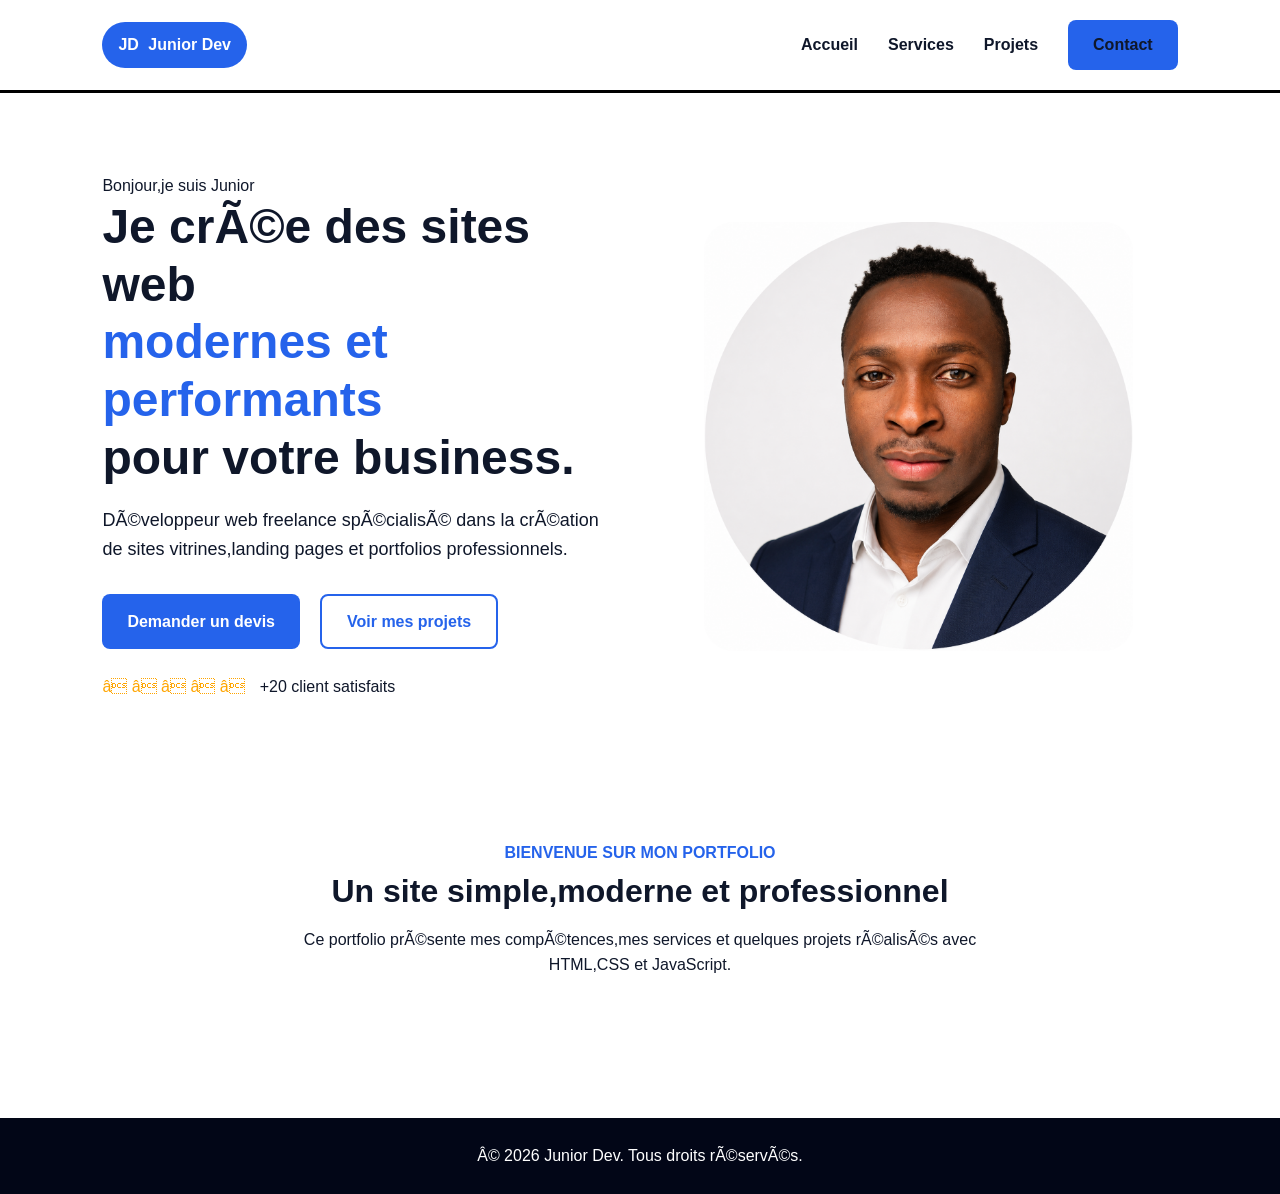
==== index.html @ 205b21ca "Add files via upload" ====
<!doctyppe html>
<html lang="fr">
    <head>
        <meta charset="UFT-8">
        <meta name="viewport" content="width=device-width, initial-scale=1.0">
        <title>Junior Dev & Portofolio</title>
        <link rel="stylesheet" href="style.css">
        
    </head>


    <body>

        <header>
  <nav class="navbar">
    <div class="logo">JD <span>Junior Dev</span></div>

    <div class="menu">
      <a href="index.html">Accueil</a>
      <a href="services.html">Services</a>
      <a href="projects.html">Projets</a>
      <a href="contact.html" class="btn-menu">Contact</a>
    </div>
  </nav>
</header>
        <main>
            <section class="hero">
                <div class="hero-text">
                    <p>Bonjour,je suis Junior</p>
                    <h1>
                        Je crée des sites web<br>
                        <span>modernes et performants</span> <br>
                        pour votre business.
                    </h1>

                    <p class="description">
                        Développeur web freelance spécialisé dans la création de sites vitrines,landing pages et portfolios professionnels.
                    </p>

                <div class="buttons">
                    <a href="contact.html" class="btn-primary">Demander un devis</a>
                    <a href="projects.html" class="btn-secondary">Voir mes projets</a>
                </div>

                <div class="clients">
                    <p>⭐ ⭐ ⭐ ⭐ ⭐</p>
                    <span>+20 client satisfaits</span>
                </div>
                </div>

                <div class="hero-image">
                    <img src="images/photo professionnelle.png" alt="Photo professionnelle">
                </div>
            </section>

            <section class="preview section">
                <p class="section-small">BIENVENUE SUR MON PORTFOLIO</p>
                <h2>Un site simple,moderne et professionnel</h2>
                <p>
                    Ce portfolio présente mes compétences,mes services et quelques projets 
                    réalisés avec HTML,CSS et JavaScript.
                </p>
            </section>
        </main>

        <footer>
            <p>© 2026 Junior Dev. Tous droits réservés.</p>
        </footer>

        <script src="script.js"></script>



    </body>






</html>
---- style.css ----
html,
body {
  width: 100%;
  overflow-x: hidden;
}


*{
    margin:0;
    padding:0;
    box-sizing:border-box;
}

body{
    font-family:Arial, Helvetica, sans-serif;
    background:#ffffff;
    color:#0f172a;
    line-height: 1.6;
}

a {
    text-decoration:none;
}

    /*HEADER*/
header{
    background:white;
    padding: 20px 8%;
    border-bottom:3px solid black;
}

.navbar{
    display: flex;
    justify-content:space-between;
    align-items:center
}

.logo{
    background:#2563eb;
    color:white;
    padding:10px 16px;
    border-radius:30px;
    font-weight: bold;
}

.logo span{
    color:white;
    margin-left:5px;
}

.menu {
    display:flex;
    gap:30px;
    list-style:none;
    align-items: center;
}

.menu li {
    list-style: none;
}

.menu a {
    color:#0f172a;
    font-weight: bold;
    text-decoration:none;
}

.btn-menu{
    background:#2563eb;
    color:white !important;
    padding: 12px 25px;
    border-radius: 8px;
}

/*HERO*/
.hero {
    display:flex;
    align-items:center;
    justify-content: space-between;
    padding:80px 8%;
    gap:40px;
}

.hero-text{
    flex: 1;
}

.small-title{
    color:#2563eb;
    font-weight: bold;
    margin-bottom: 15px;
}

.hero h1{
    font-size : 48px;
    line-height: 1.2;
    margin-bottom: 20px;
}

.hero h1 span{
    color:#2563eb;
}

.description {
    font-size: 18px;
    max-width: 550px;
    margin-bottom:30px;
}

.buttons {
    display: flex;
    gap: 20px;
    margin-bottom : 25px;
}

.btn-primary {
    background: #2563eb;
    color: white;
    padding:15px 25px;
    border-radius:8px;
    font-weight: bold;
}

.btn-secondary {
    border:2px solid #2563eb;
    color:#2563eb;
    padding: 13px 25px;
    border-radius:8px;
    font-weight:bold;   
}

.clients {
    display:flex;
    gap: 15px;
    align-items: center;
}

.clients p{
    color:orange;
}

.hero-image {
    flex: 1;
    text-align:center;
}

.hero-image img {
    width: 100%;
    max-width: 429px;
    border-radius: 30px;
}
/*section preview*/
.section {
    padding: 60px 8%;
    text-align: center;
}

.section-small {
    color:#2563eb;
    font-weight: bold;
    margin-bottom: 20px;
}

.section h2{
    font-size: 32px;
    margin-bottom: 10px;
}

.section p {
    max-width: 700px;
    margin: auto;
}

/* FOOTER*/

footer{
    background:#020617;
    color:white;
    text-align: center;
    padding: 25px;
    margin-top:80px;
}

/*HOVER*/

.btn-primary,
.btn-secondary,
.btn-menu:hover{
    transition: 0,3s;
}

.btn-primary:hover,
.btn-secondary:hover,
.btn-menu:hover {
    transform: translateY(-3px);
}

/*RESPONSIVE*/
@media screen and (max-width: 900px){
    .menu{
        display: none;
    }

    .hero {
    flex-direction: column;
    text-align:center;
}

.buttons,
.clients{
    justify-content:center;
}

.hero h1 {
    font-size: 36px;
}

}

@media screen and (max-width: 500px){
    .hero{
        padding: 50px 5%;
    }

    .hero h1{
        font-size: 30px;
    }
    .buttons{
        flex-direction: column;
    }

    .logo span {
        font-size: 16px;
    }
}


.navbar .menu {
  display: flex !important;
  flex-direction: row !important;
  gap: 30px !important;
  list-style: none !important;
  padding: 0 !important;
  margin: 0 !important;
  align-items: center !important;
}

.navbar .menu li {
  list-style: none !important;
}

.navbar .menu a {
  text-decoration: none !important;
  color: #0f172a !important;
  font-weight: bold !important;
}


.cards {
    display:grid;
    grid-template-columns:repeat(3, 1fr);
    gap: 25px;
    margin-top: 40px;
}

.cards {
    background: white;
    padding: 30px;
    border-radius: 15px;
    box-shadow: 0 5px 20px rgba(0,0,0,0.08);
    transition: 0.3S;
}

.card:hover {
    transform: translateY(-8px);
}

.why {
    margin:60px 8%;
    padding:50px;
    background:#eff6ff;
    border-radius:20px;
}

.why-container {
    display: grid;
    grid-template-columns: repeat(3, 1fr);
    gap:30px;
    margin-top: 30px;
}

.why-contener div{
    background:white;
    padding:25px;
    border-radius: 15px;
}

@media screen and (max-width:900px){
    .cards,
    .why-container{
        grid-template-columns: 1fr;
    }
}



/* ===== PROJECTS ===== */

.projects {
  width: 100%;
  max-width: 1200px;
  margin: 40px auto;
  padding: 0 20px;

  display: grid;
  grid-template-columns: repeat(auto-fit, minmax(320px, 1fr));
  gap: 30px;
}

.project-card {
  background: white;
  border-radius: 18px;
  overflow: hidden;

  box-shadow: 0 8px 20px rgba(0,0,0,0.08);

  transition: 0.3s;
}

.project-card:hover {
  transform: translateY(-8px);
}

.project-card img {
  width: 100%;
  height: auto;

  object-fit: contain;

  display: block;
}

.project-card h3 {
  font-size: 24px;
  color: #0f172a;

  margin: 20px 20px 10px;
}

.project-card p {
  font-size: 16px;
  line-height: 1.6;

  color: #334155;

  margin: 0 20px 20px;
}

.project-card a {
  display: inline-block;

  margin: 0 20px 25px;

  color: #2563eb;

  text-decoration: none;

  font-weight: bold;
}

/* ===== TABLETTE ===== */

@media screen and (max-width: 900px) {

  .projects {
    grid-template-columns: 1fr;
    padding: 0 15px;
  }

  .project-card img {
    height: 220px;
  }

}

/* ===== TELEPHONE ===== */

@media screen and (max-width: 500px) {

  .projects {
    padding: 0 10px;
    gap: 25px;
  }

  .project-card {
    border-radius: 12px;
  }

  .project-card img {
    height: 200px;
  }

  .project-card h3 {
    font-size: 20px;
  }

  .project-card p {
    font-size: 14px;
  }

}

@media screen and (max-width: 500px) {
  header {
    padding: 15px 5%;
  }

  .navbar {
    flex-direction: column;
    gap: 15px;
  }

  .menu {
    width: 100%;
    display: flex;
    flex-wrap: wrap;
    justify-content: center;
    gap: 12px;
  }

  .menu a {
    font-size: 13px;
  }

  .btn-menu {
    padding: 8px 15px;
  }
}



/* RESPONSIVE ACCUEIL */

@media screen and (max-width: 900px) {

  .hero {
    flex-direction: column;
    text-align: center;
    gap: 40px;
  }

  .hero-text {
    width: 100%;
  }

  .hero-text h1 {
    font-size: 42px;
    line-height: 1.2;
  }

  .hero-text p {
    font-size: 16px;
  }

  .hero-image img {
    width: 280px;
    max-width: 100%;
  }

  .buttons {
    justify-content: center;
    flex-wrap: wrap;
  }

  .about {
    padding: 40px 20px;
    text-align: center;
  }

  .about h2 {
    font-size: 30px;
  }
}

/* TELEPHONE */

@media screen and (max-width: 500px) {

  .hero {
    padding: 40px 20px;
  }

  .hero-text h1 {
    font-size: 34px;
  }

  .hero-text p {
    font-size: 15px;
    line-height: 1.6;
  }

  .hero-image img {
    width: 220px;
  }

  .buttons {
    flex-direction: column;
    align-items: center;
    gap: 15px;
  }

  .btn,
  .btn-outline {
    width: 100%;
    max-width: 250px;
    text-align: center;
  }

  .stars {
    justify-content: center;
    flex-wrap: wrap;
  }

  .about h2 {
    font-size: 24px;
  }

  .about p {
    font-size: 14px;
    line-height: 1.6;
  }
}


.contact-section{
    padding: 70px 8%;
    text-align: center;
}

.contact-section h2{
    font-size :36px;
    margin-bottom: 10px;
}

.contact-intro{
    color:#334155;
    margin-bottom: 40px;
}

.contact-container{
    max-width:1100px;
    margin:auto;
    display:grid;
    grid-template-columns:1fr 1.5fr;
    gap:50px;
    text-align: left;

}

.contact-info,
.contact-form{
    background: white;
    padding:30px;
    border-radius:18px;
    box-shadow: 0 8px 25px rgba(0,0,0,0.08);
}

.contact-info h3{
    margin-bottom:20px;
}

.contact-info p{
    margin-bottom: 15px;
    color: #334155;
}

.contact-text {
    margin-top: 25px;
}

.contact-form {
    display:flex;
    flex-direction:column;
    gap: 15px;
}

.contact-form input,
.contact-form textarea{
    width:100%;
    padding:15px;
    border-radius: 10px;
    font-size: 16px;
}

.contact-form textareea {
    height:150px;
    resize:none;
}

.contact-form button {
    background:#2563eb;
    color:white;
    border:none;
    padding:15px;
    border-radius : 10px;
    font-weight: bold;
    cursor: pointer;
    transition: 0.3s;
}

.contact-form buttom:hover{
    transform:translateY(-3px);
    box-shadow: 0 8px 20px rgba(37,99,235,0.25);
}


/* RESPONSIVE CONTACT */

@media screen and (max-width: 900px) {
  .contact-container {
    grid-template-columns: 1fr;
  }
}

@media screen and (max-width: 500px) {
  .contact-section {
    padding: 40px 15px;
  }

  .contact-section h2 {
    font-size: 28px;
  }

  .contact-info,
  .contact-form {
    padding: 20px;
  }
}


#success-message{
    display: none;
    margin-top: 20px;
    padding: 15px;
    background: #d4edda;
    color: #155724;
    border-radius: 10px;
    font-weight: bold;
    text-align: center;
}
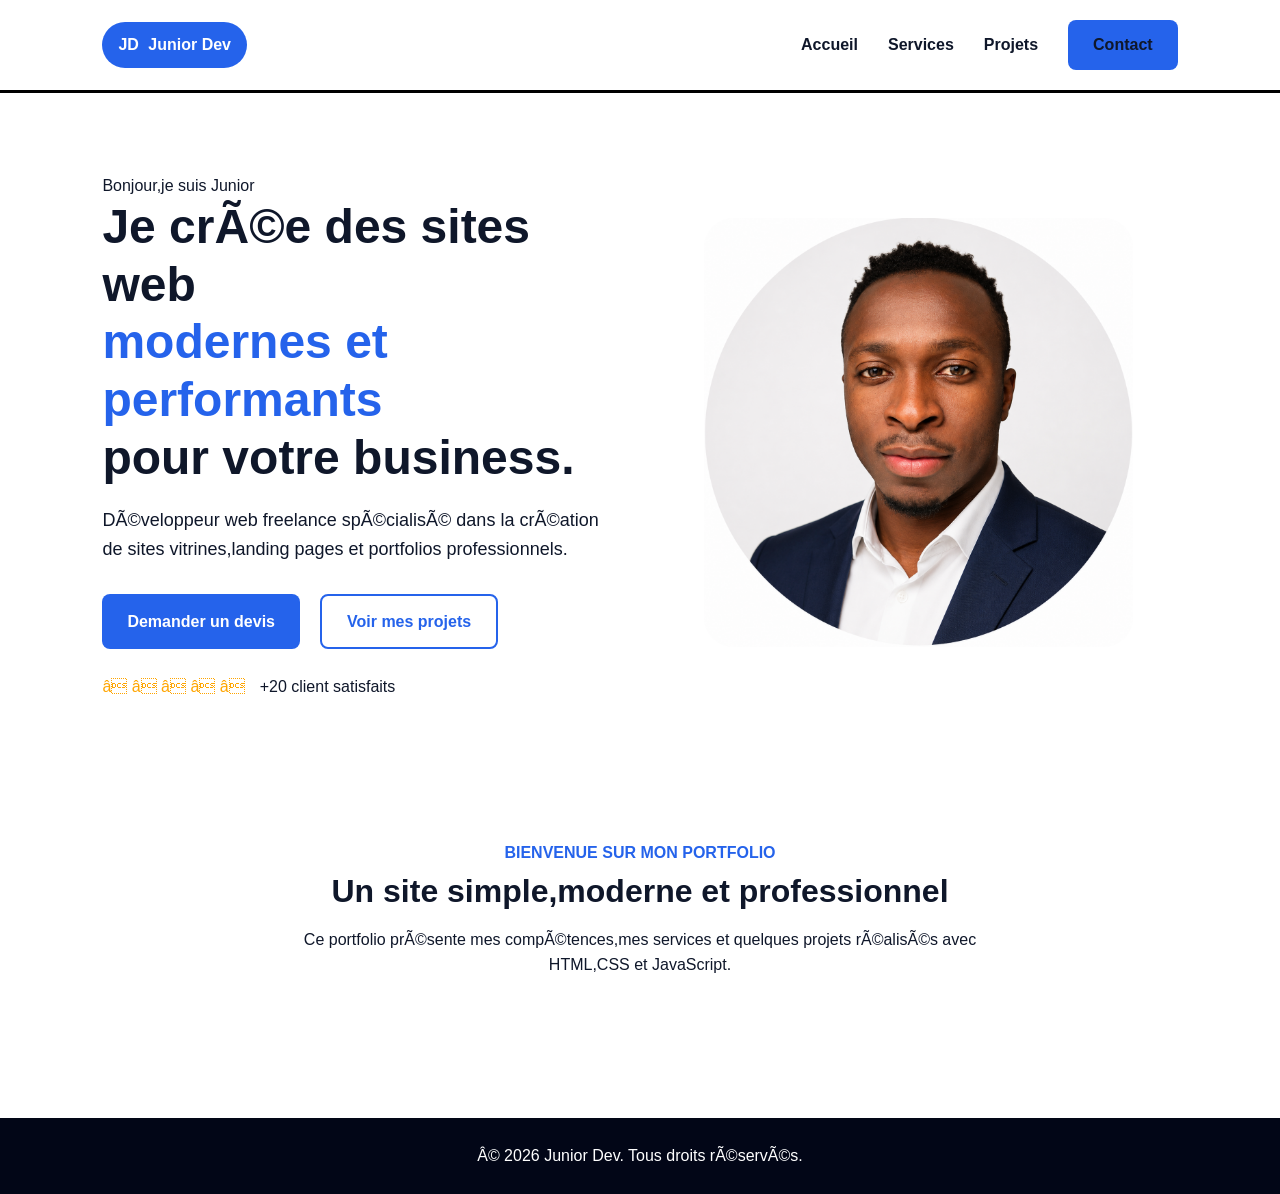
==== commit 0ffd7113: "Update index.html" ====
--- a/index.html
+++ b/index.html
@@ -1,4 +1,4 @@
-<!doctyppe html>
+<!DOCTYPE html>
 <html lang="fr">
     <head>
         <meta charset="UFT-8">
@@ -78,4 +78,4 @@
 
 
 
-</html>+</html>
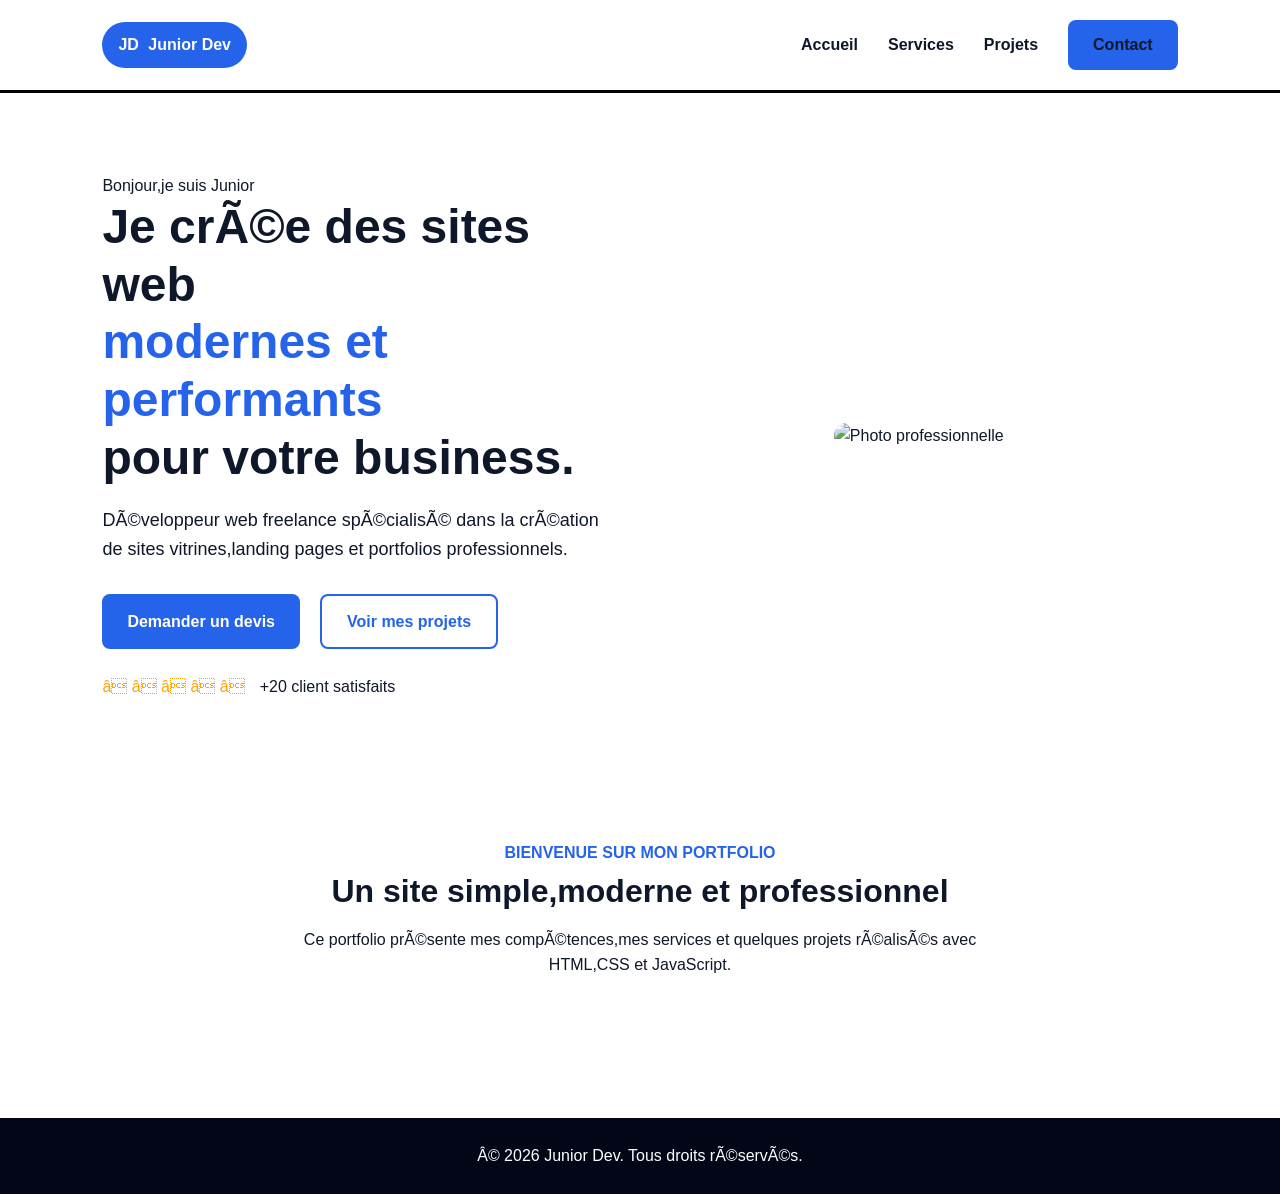
==== commit 9a5a0d7b: "Update index.html" ====
--- a/index.html
+++ b/index.html
@@ -49,7 +49,7 @@
                 </div>
 
                 <div class="hero-image">
-                    <img src="images/photo professionnelle.png" alt="Photo professionnelle">
+                    <img src="images/photo-professionnelle.png" alt="Photo professionnelle">
                 </div>
             </section>
 
@@ -66,16 +66,6 @@
         <footer>
             <p>© 2026 Junior Dev. Tous droits réservés.</p>
         </footer>
-
         <script src="script.js"></script>
-
-
-
     </body>
-
-
-
-
-
-
 </html>
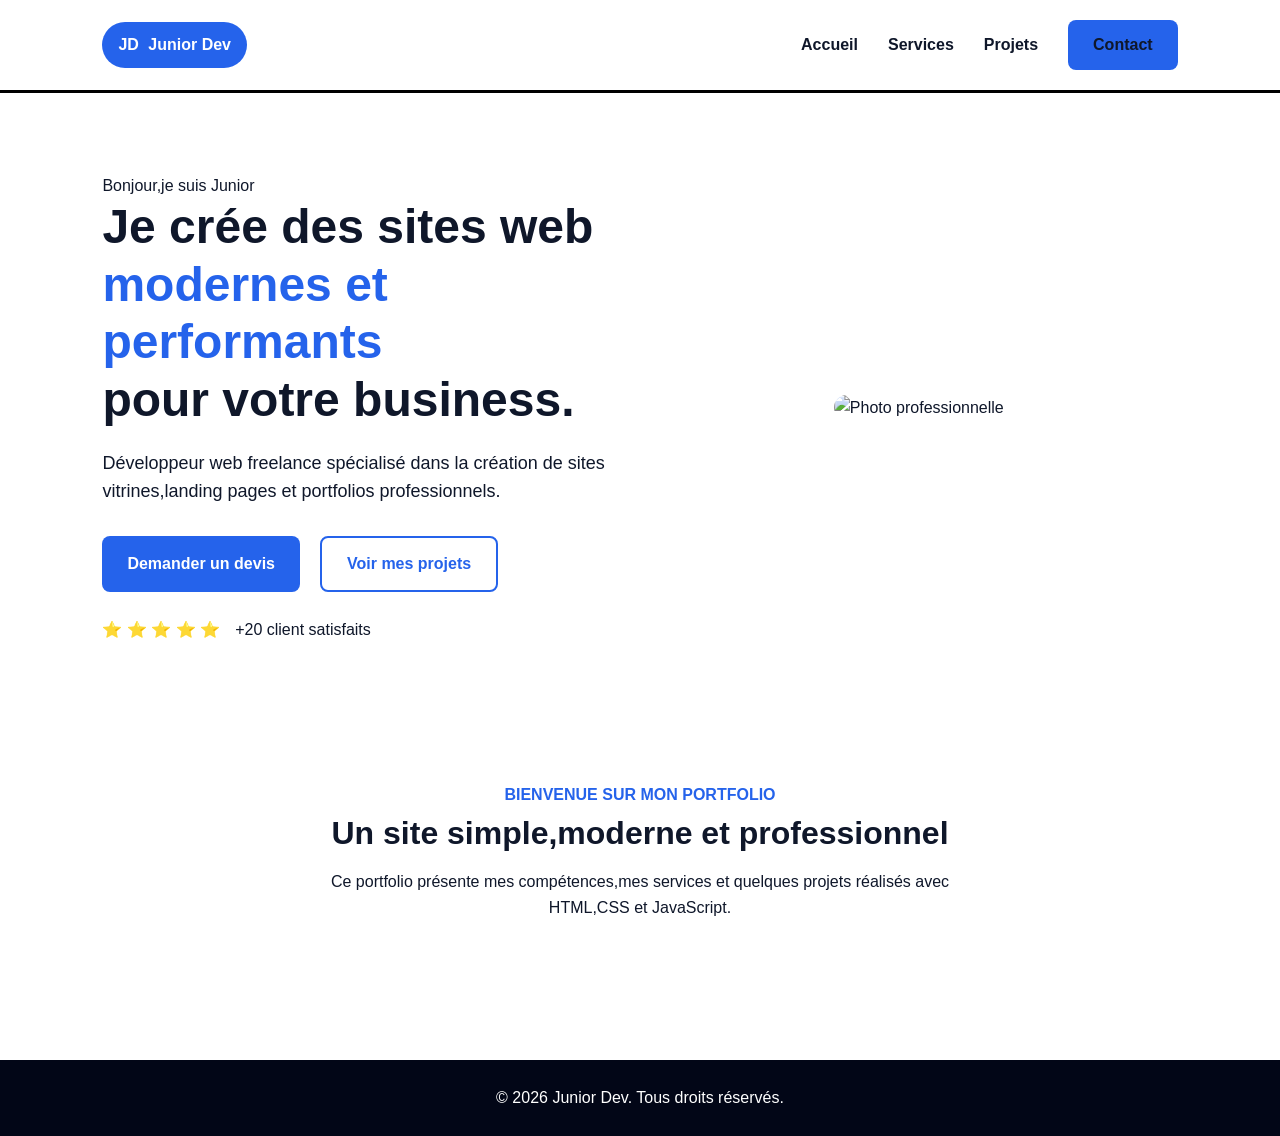
==== commit 046cd131: "Update index.html" ====
--- a/index.html
+++ b/index.html
@@ -1,7 +1,7 @@
 <!DOCTYPE html>
 <html lang="fr">
     <head>
-        <meta charset="UFT-8">
+        <meta charset="utf-8">
         <meta name="viewport" content="width=device-width, initial-scale=1.0">
         <title>Junior Dev & Portofolio</title>
         <link rel="stylesheet" href="style.css">
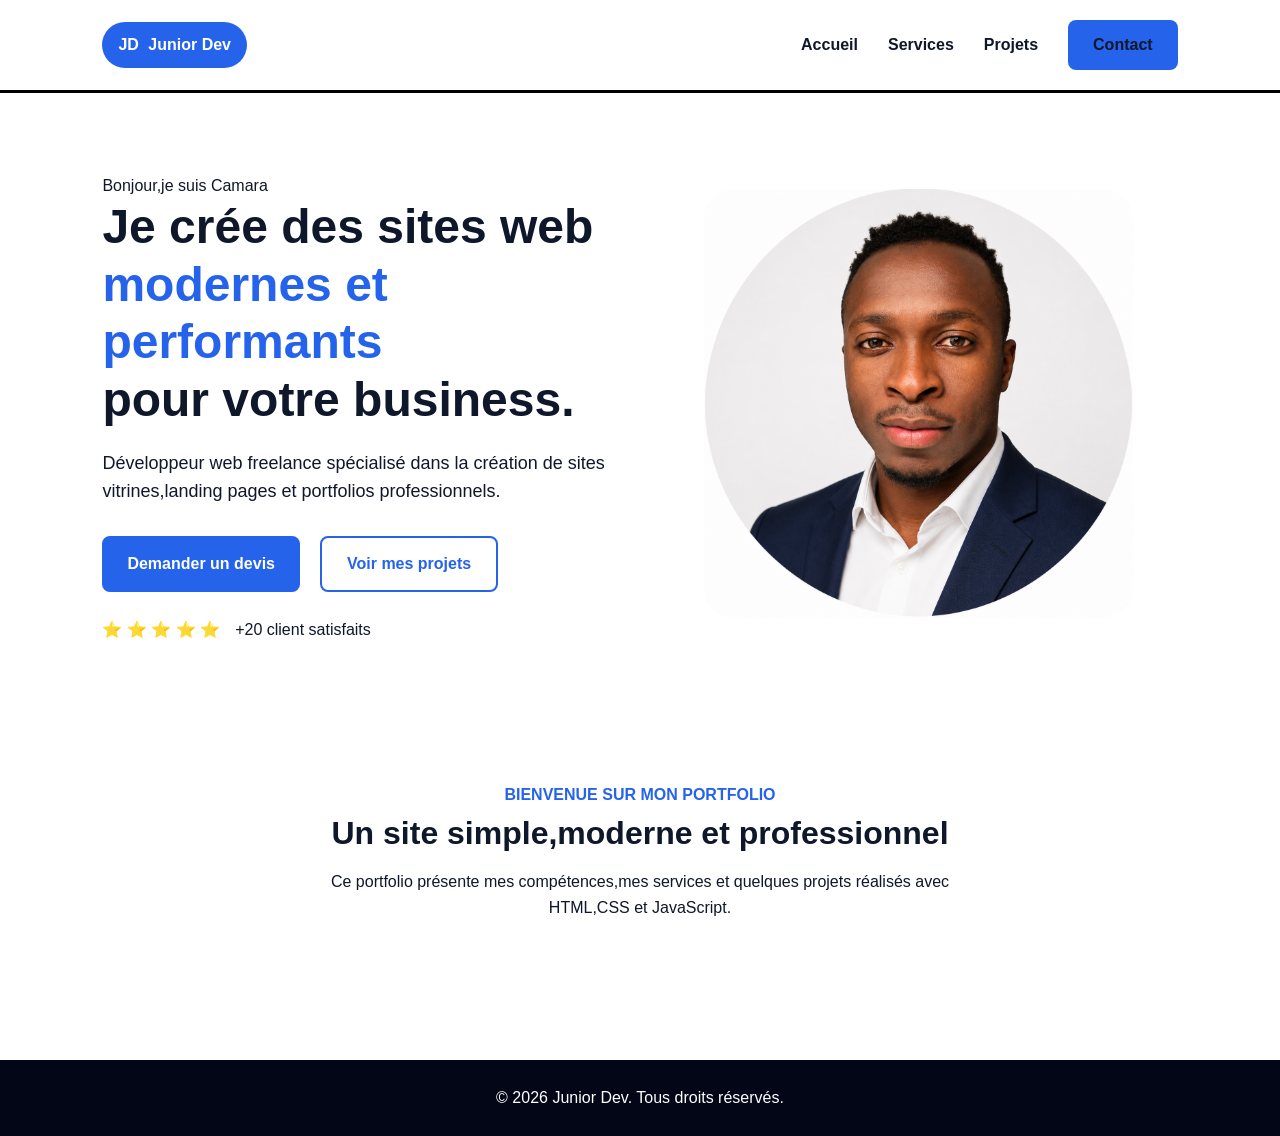
==== commit 69d925cc: "Update index.html" ====
--- a/index.html
+++ b/index.html
@@ -26,7 +26,7 @@
         <main>
             <section class="hero">
                 <div class="hero-text">
-                    <p>Bonjour,je suis Junior</p>
+                    <p>Bonjour,je suis Camara</p>
                     <h1>
                         Je crée des sites web<br>
                         <span>modernes et performants</span> <br>
--- a/style.css
+++ b/style.css
@@ -186,7 +186,7 @@
 .btn-primary,
 .btn-secondary,
 .btn-menu:hover{
-    transition: 0,3s;
+    transition: 0.3s;
 }
 
 .btn-primary:hover,
@@ -647,4 +647,4 @@
     border-radius: 10px;
     font-weight: bold;
     text-align: center;
-}+}
